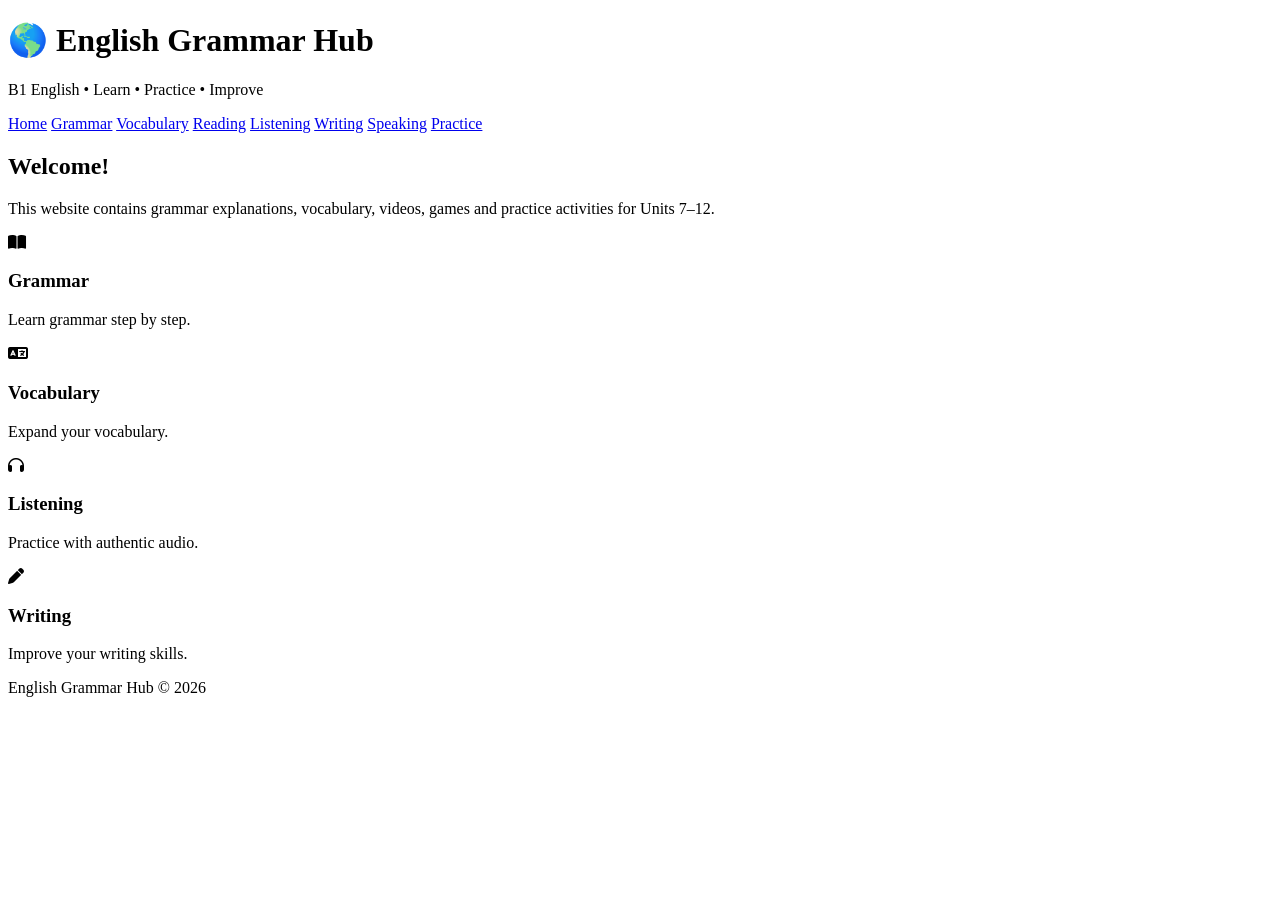
==== index.html @ 8c9ace99 "Update index.html" ====
<!DOCTYPE html>
<html lang="en">
<head>
    <meta charset="UTF-8">
    <meta name="viewport" content="width=device-width, initial-scale=1.0">
    <title>English Grammar Hub</title>

    <!-- Google Fonts -->
    <link href="https://fonts.googleapis.com/css2?family=Poppins:wght@300;400;600;700&display=swap" rel="stylesheet">

    <!-- Font Awesome Icons -->
    <link rel="stylesheet" href="https://cdnjs.cloudflare.com/ajax/libs/font-awesome/6.5.2/css/all.min.css">

    <!-- CSS -->
    <link rel="stylesheet" href="styles.css">
</head>

<body>

<header>
    <h1>🌎 English Grammar Hub</h1>
    <p>B1 English • Learn • Practice • Improve</p>
</header>

<nav>
    <a href="#">Home</a>
    <a href="#">Grammar</a>
    <a href="#">Vocabulary</a>
    <a href="#">Reading</a>
    <a href="#">Listening</a>
    <a href="#">Writing</a>
    <a href="#">Speaking</a>
    <a href="#">Practice</a>
</nav>

<section class="hero">

    <h2>Welcome!</h2>

    <p>
        This website contains grammar explanations, vocabulary,
        videos, games and practice activities for Units 7–12.
    </p>

</section>

<section class="cards">

    <div class="card">
        <i class="fa-solid fa-book-open"></i>
        <h3>Grammar</h3>
        <p>Learn grammar step by step.</p>
    </div>

    <div class="card">
        <i class="fa-solid fa-language"></i>
        <h3>Vocabulary</h3>
        <p>Expand your vocabulary.</p>
    </div>

    <div class="card">
        <i class="fa-solid fa-headphones"></i>
        <h3>Listening</h3>
        <p>Practice with authentic audio.</p>
    </div>

    <div class="card">
        <i class="fa-solid fa-pen"></i>
        <h3>Writing</h3>
        <p>Improve your writing skills.</p>
    </div>

</section>

<footer>

    <p>English Grammar Hub © 2026</p>

</footer>

<script src="script.js"></script>

</body>
</html>
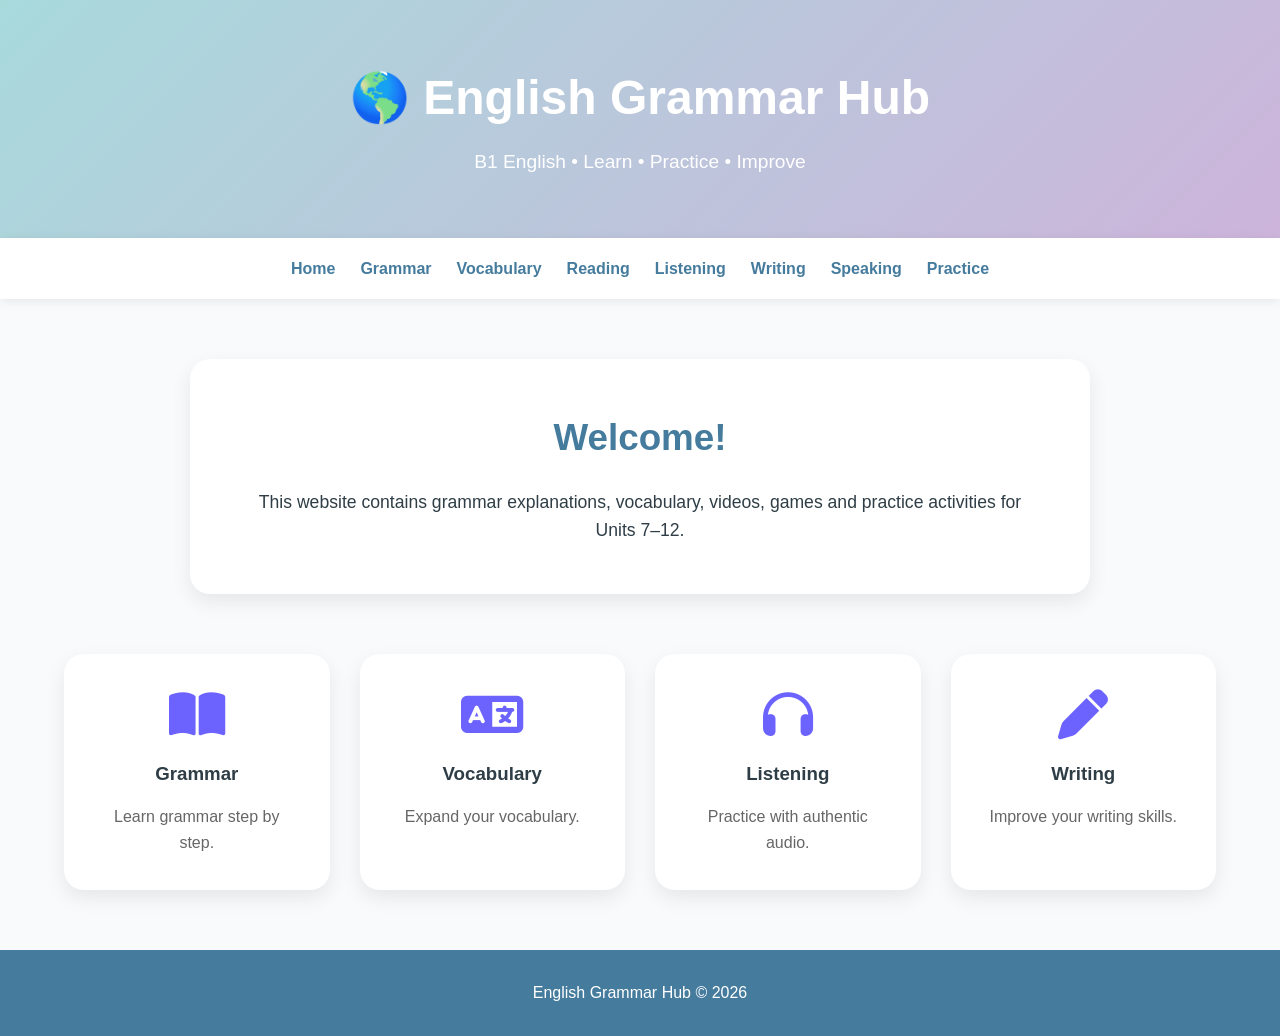
==== commit 11799827: "Update index.html" ====
--- a/index.html
+++ b/index.html
@@ -74,11 +74,15 @@
 
 <footer>
 
-    <p>English Grammar Hub © 2026</p>
+<p>
+English Grammar Hub © 2026
+</p>
 
 </footer>
+
 
 <script src="script.js"></script>
 
 </body>
+
 </html>
--- a/styles.css
+++ b/styles.css
@@ -0,0 +1,211 @@
+/* ===========================
+   English Grammar Hub
+   styles.css
+=========================== */
+
+*{
+    margin:0;
+    padding:0;
+    box-sizing:border-box;
+}
+
+body{
+    font-family:'Poppins', sans-serif;
+    background:#F8FAFC;
+    color:#2F3E46;
+    line-height:1.6;
+}
+
+/* ---------- Header ---------- */
+
+header{
+    background:linear-gradient(135deg,#A8DADC,#CDB4DB);
+    text-align:center;
+    padding:60px 20px;
+    color:white;
+}
+
+header h1{
+    font-size:3rem;
+    margin-bottom:10px;
+}
+
+header p{
+    font-size:1.2rem;
+}
+
+/* ---------- Navigation ---------- */
+
+nav{
+    background:white;
+    display:flex;
+    justify-content:center;
+    flex-wrap:wrap;
+    gap:25px;
+    padding:18px;
+
+    position:sticky;
+    top:0;
+
+    box-shadow:0 2px 10px rgba(0,0,0,.08);
+
+    z-index:1000;
+}
+
+nav a{
+
+    text-decoration:none;
+
+    color:#457B9D;
+
+    font-weight:600;
+
+    transition:.3s;
+
+}
+
+nav a:hover{
+
+    color:#E76F51;
+
+}
+
+/* ---------- Hero ---------- */
+
+.hero{
+
+    max-width:900px;
+
+    margin:60px auto;
+
+    background:white;
+
+    padding:50px;
+
+    border-radius:20px;
+
+    text-align:center;
+
+    box-shadow:0 8px 20px rgba(0,0,0,.08);
+
+}
+
+.hero h2{
+
+    font-size:2.3rem;
+
+    margin-bottom:20px;
+
+    color:#457B9D;
+
+}
+
+.hero p{
+
+    font-size:1.1rem;
+
+}
+
+/* ---------- Cards ---------- */
+
+.cards{
+
+    width:90%;
+
+    max-width:1200px;
+
+    margin:auto;
+
+    display:grid;
+
+    grid-template-columns:repeat(auto-fit,minmax(250px,1fr));
+
+    gap:30px;
+
+    padding-bottom:60px;
+
+}
+
+.card{
+
+    background:white;
+
+    border-radius:20px;
+
+    padding:35px;
+
+    text-align:center;
+
+    box-shadow:0 8px 20px rgba(0,0,0,.08);
+
+    transition:.3s;
+
+}
+
+.card:hover{
+
+    transform:translateY(-8px);
+
+}
+
+.card i{
+
+    font-size:50px;
+
+    color:#6C63FF;
+
+    margin-bottom:20px;
+
+}
+
+.card h3{
+
+    margin-bottom:15px;
+
+}
+
+.card p{
+
+    color:#666;
+
+}
+
+/* ---------- Footer ---------- */
+
+footer{
+
+    background:#457B9D;
+
+    color:white;
+
+    text-align:center;
+
+    padding:30px;
+
+}
+
+/* ---------- Responsive ---------- */
+
+@media(max-width:768px){
+
+header h1{
+
+font-size:2.2rem;
+
+}
+
+.hero{
+
+margin:30px 15px;
+
+padding:30px;
+
+}
+
+nav{
+
+gap:15px;
+
+}
+
+}
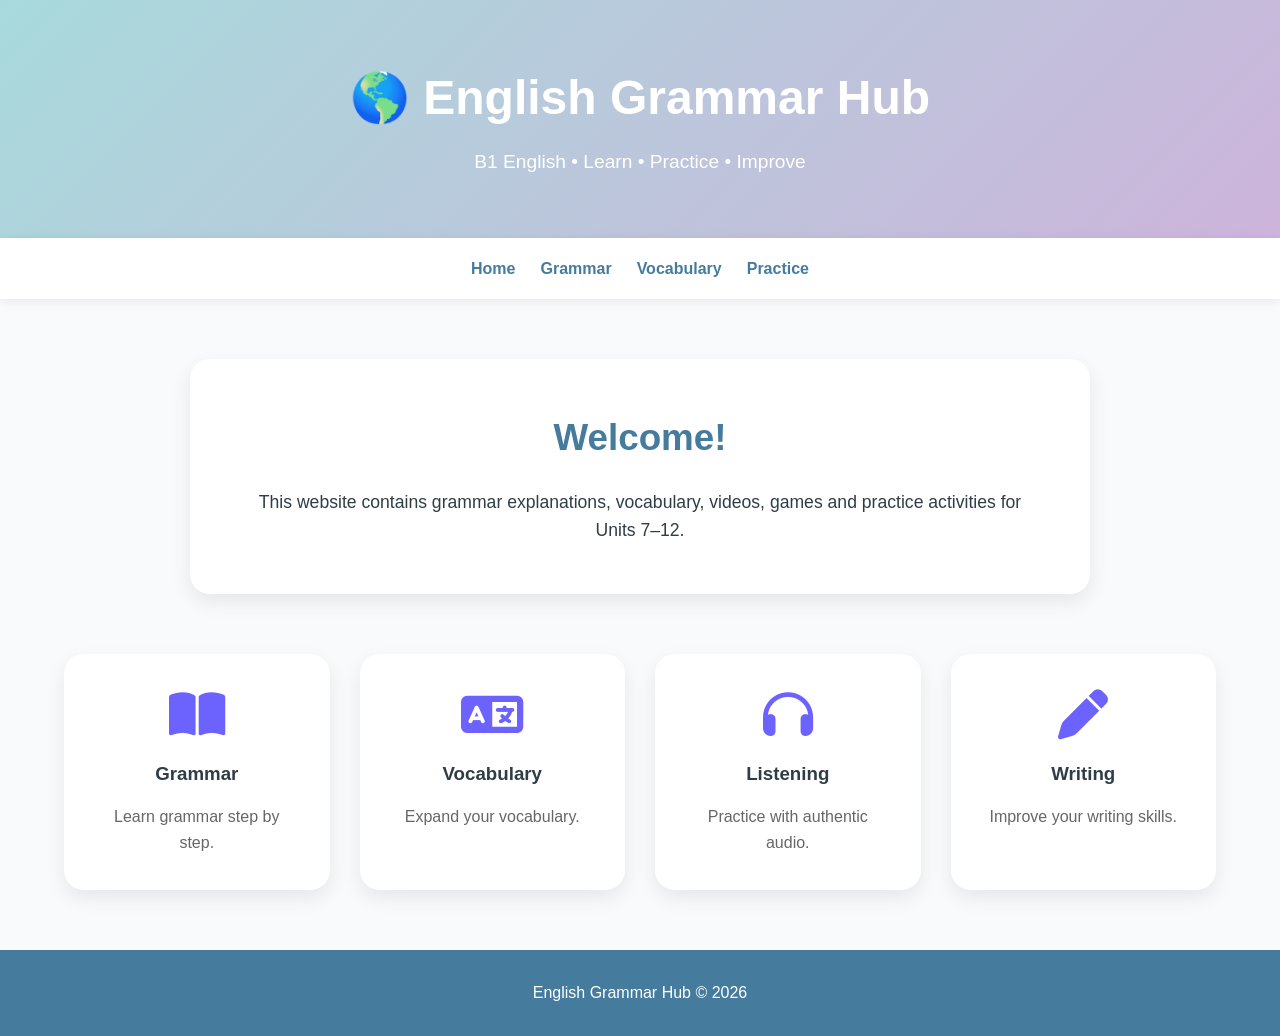
==== commit aab3f22f: "Update index.html" ====
--- a/index.html
+++ b/index.html
@@ -23,14 +23,15 @@
 </header>
 
 <nav>
-    <a href="#">Home</a>
-    <a href="#">Grammar</a>
-    <a href="#">Vocabulary</a>
-    <a href="#">Reading</a>
-    <a href="#">Listening</a>
-    <a href="#">Writing</a>
-    <a href="#">Speaking</a>
-    <a href="#">Practice</a>
+
+<a href="index.html">Home</a>
+
+<a href="grammar.html">Grammar</a>
+
+<a href="vocabulary.html">Vocabulary</a>
+
+<a href="practice.html">Practice</a>
+
 </nav>
 
 <section class="hero">
--- a/styles.css
+++ b/styles.css
@@ -209,3 +209,35 @@
 }
 
 }
+/* ---------- Buttons ---------- */
+
+.button{
+
+    display:inline-block;
+
+    background:#A8DADC;
+
+    color:#2F3E46;
+
+    padding:12px 25px;
+
+    border-radius:25px;
+
+    text-decoration:none;
+
+    font-weight:600;
+
+    margin-top:20px;
+
+    transition:0.3s;
+
+}
+
+
+.button:hover{
+
+    background:#CDB4DB;
+
+    transform:translateY(-3px);
+
+}
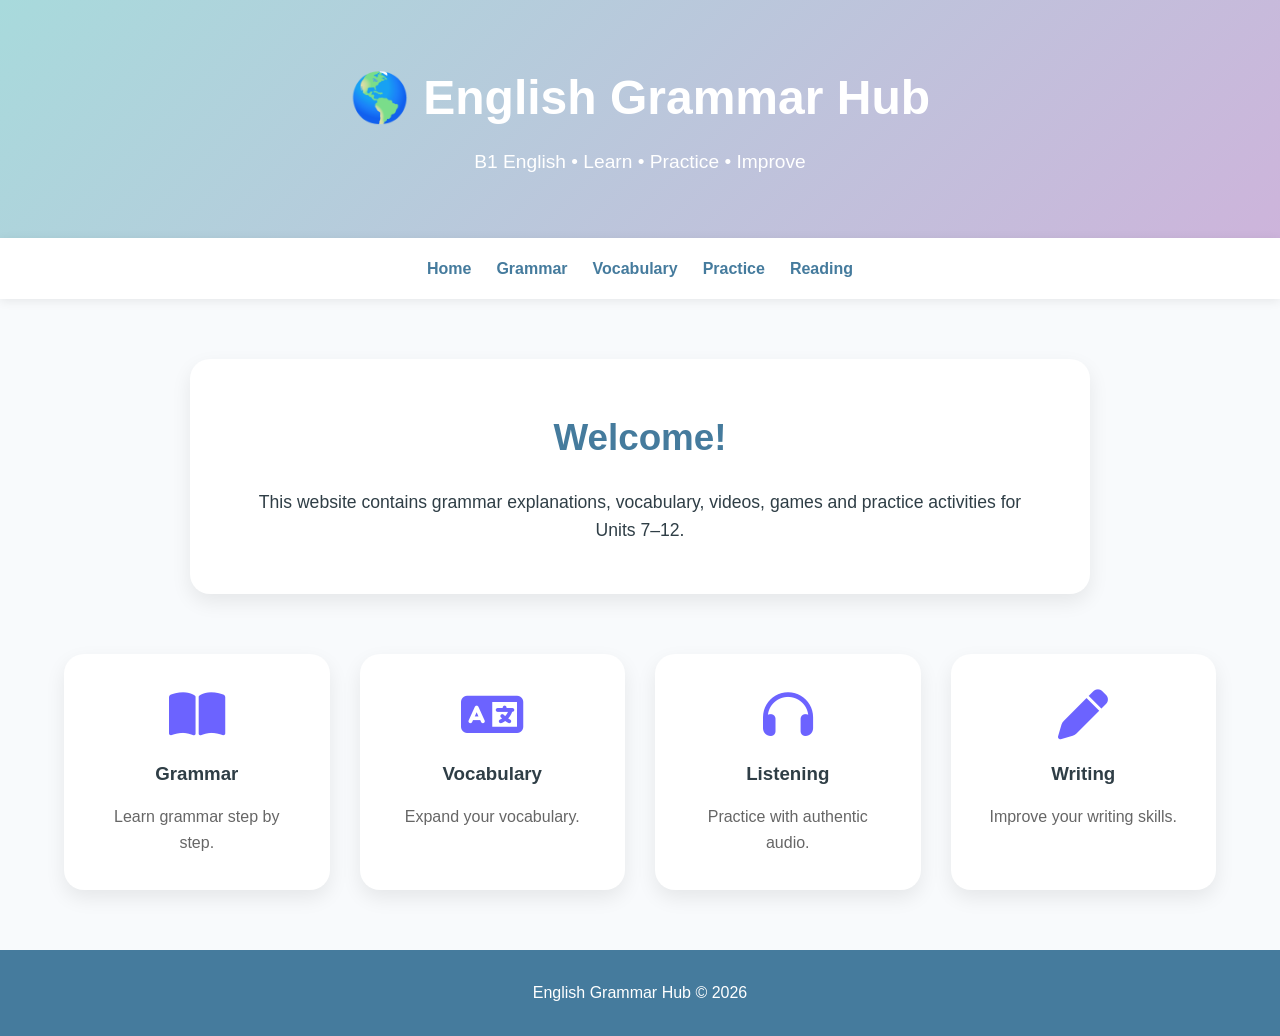
==== commit 8d765eef: "Update index.html" ====
--- a/index.html
+++ b/index.html
@@ -32,6 +32,8 @@
 
 <a href="practice.html">Practice</a>
 
+<a href="reading.html">Reading</a>
+    
 </nav>
 
 <section class="hero">
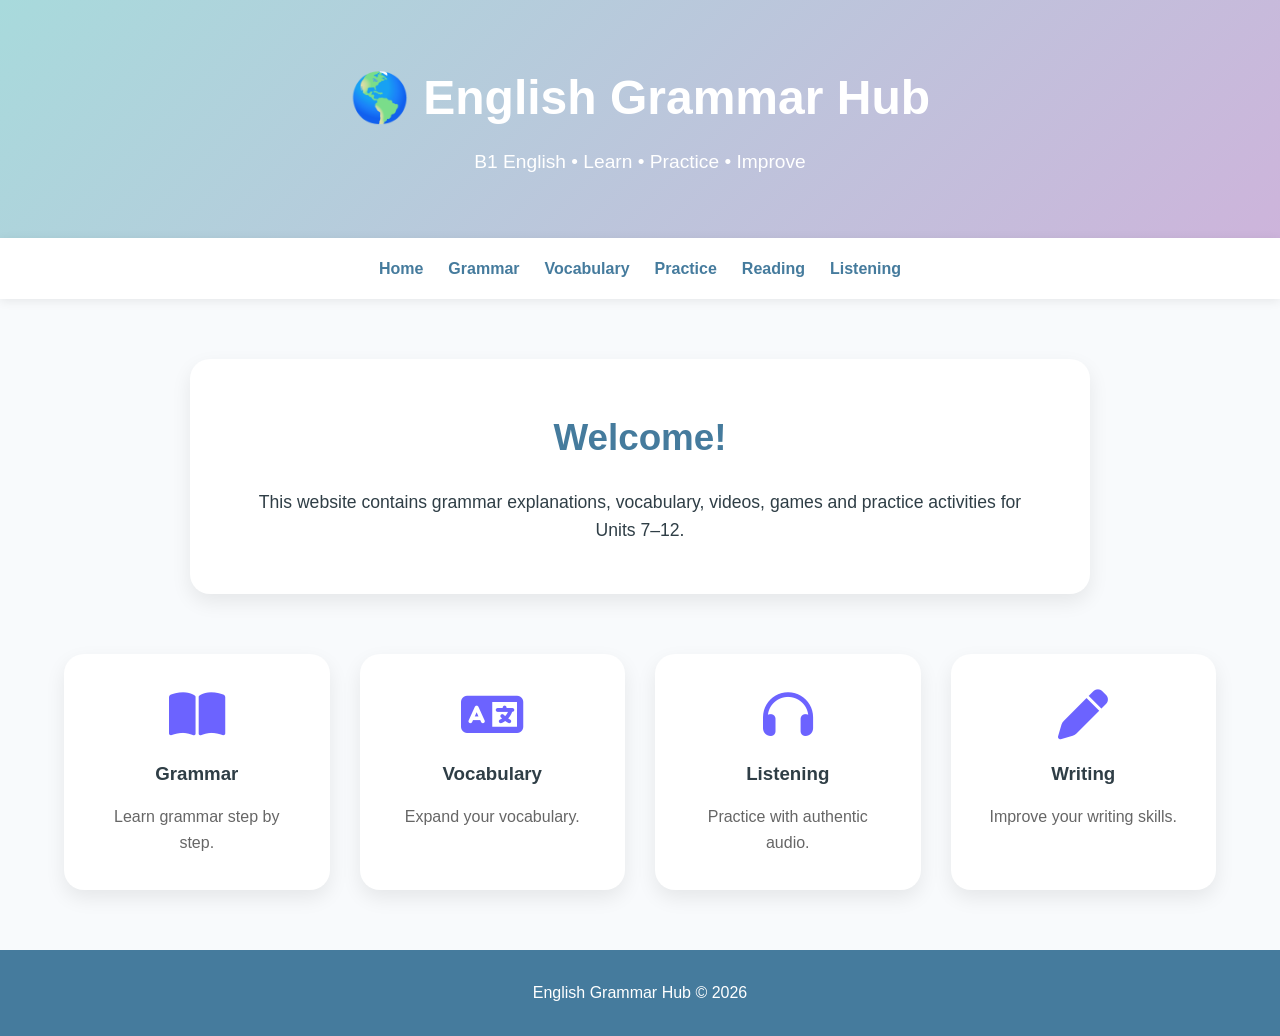
==== commit 7dd77d2b: "Update index.html" ====
--- a/index.html
+++ b/index.html
@@ -33,6 +33,8 @@
 <a href="practice.html">Practice</a>
 
 <a href="reading.html">Reading</a>
+
+<a href="listening.html">Listening</a>
     
 </nav>
 
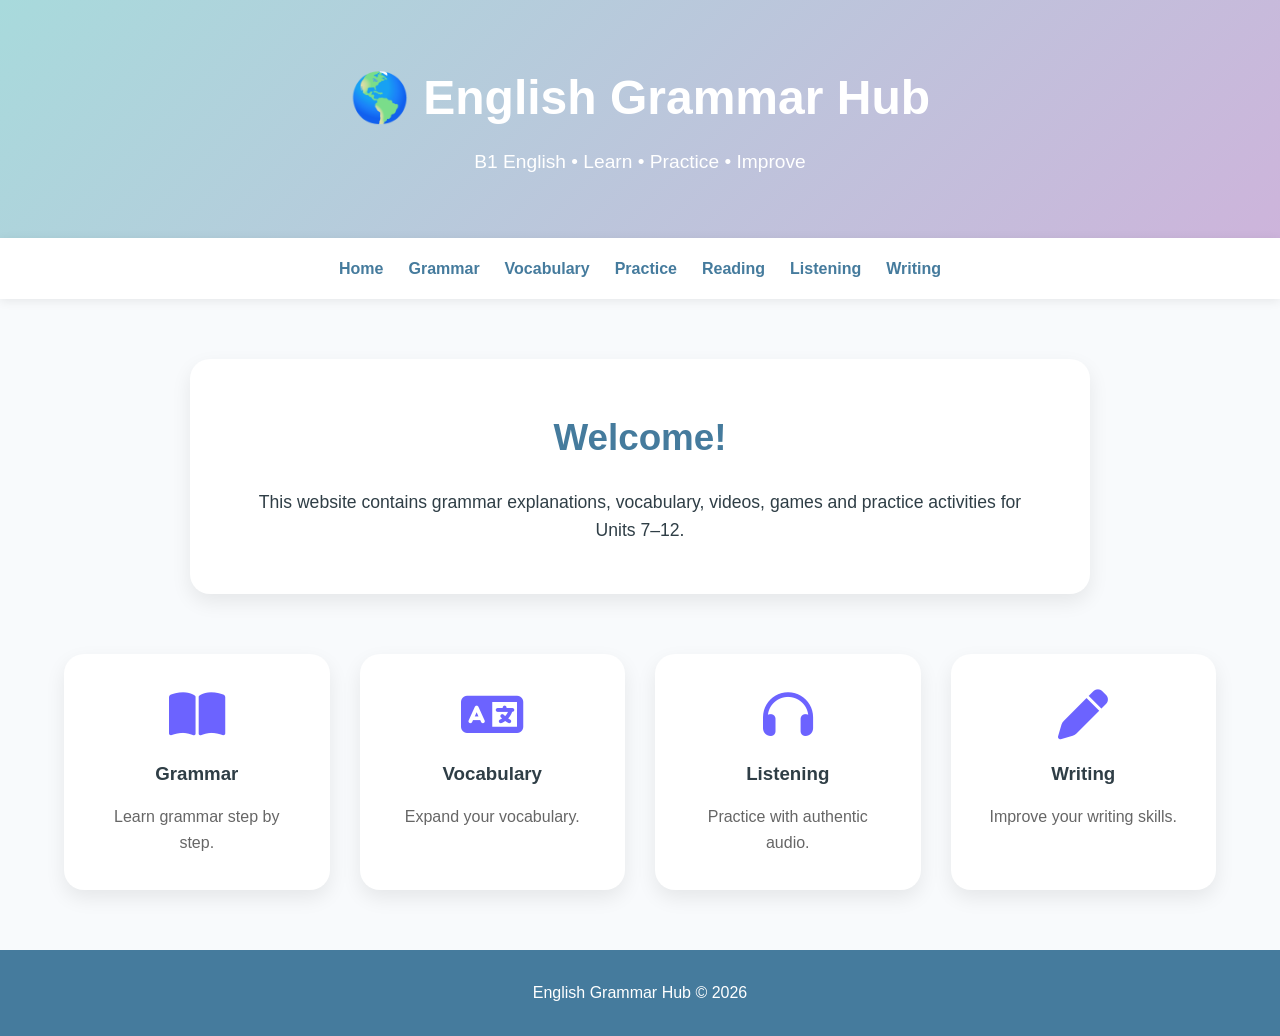
==== commit d874cadc: "Update index.html" ====
--- a/index.html
+++ b/index.html
@@ -35,6 +35,8 @@
 <a href="reading.html">Reading</a>
 
 <a href="listening.html">Listening</a>
+
+<a href="writing.html">Writing</a>
     
 </nav>
 
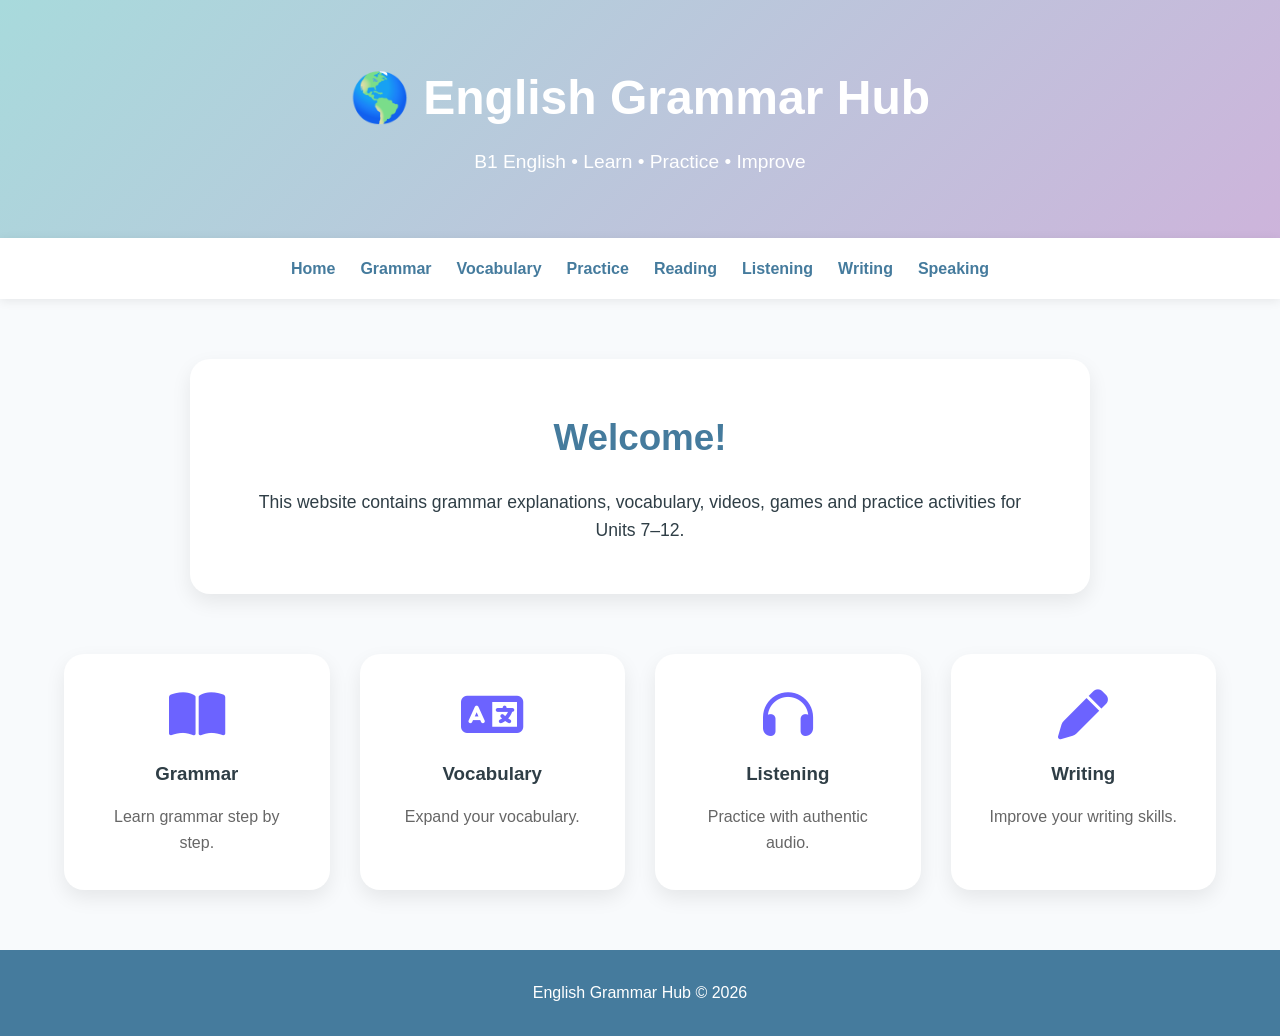
==== commit d9d40c05: "Update index.html" ====
--- a/index.html
+++ b/index.html
@@ -37,6 +37,8 @@
 <a href="listening.html">Listening</a>
 
 <a href="writing.html">Writing</a>
+
+<a href="speaking.html">Speaking</a>
     
 </nav>
 
